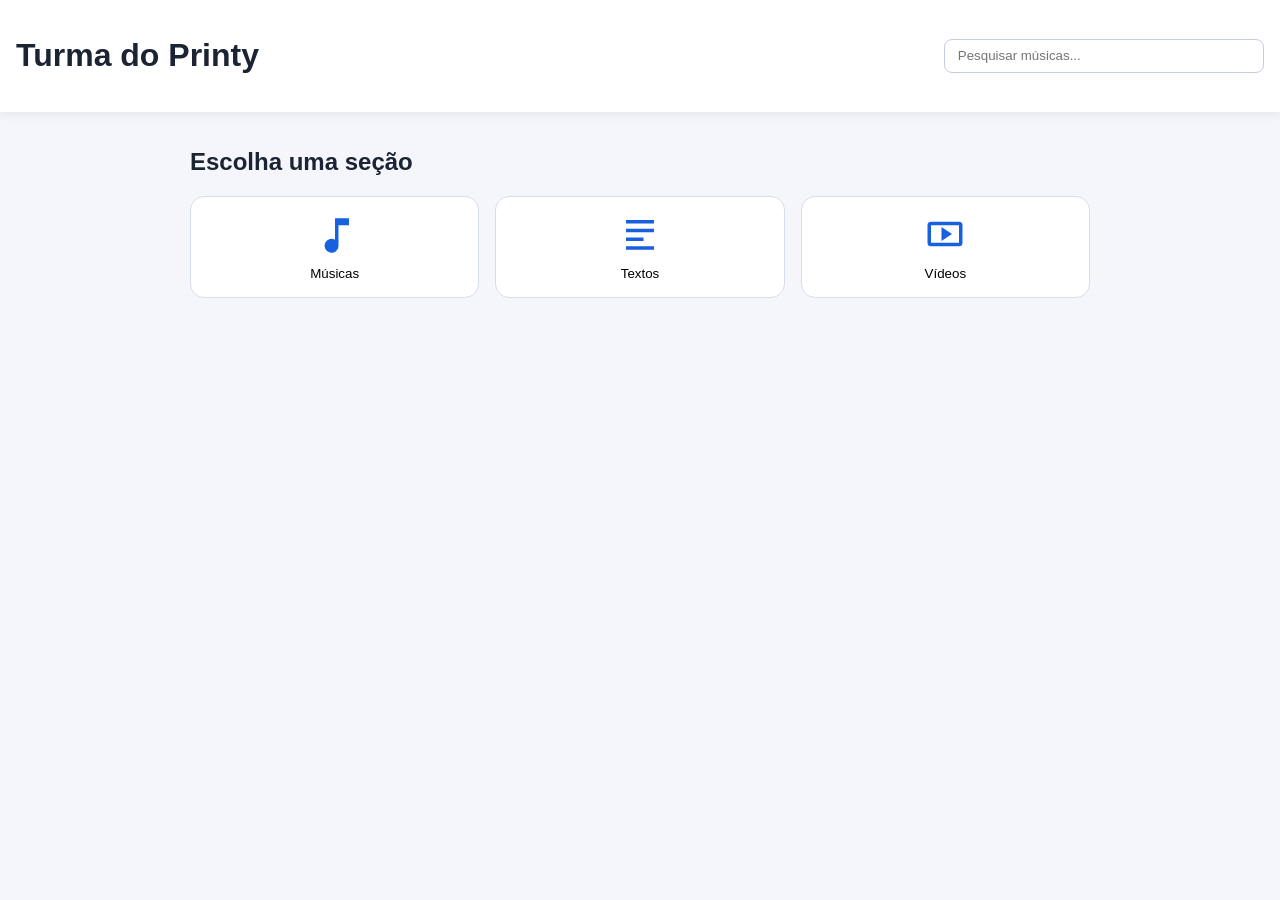
==== index.html @ 548583c9 "Cria site simples para músicas textos e vídeos" ====
<!DOCTYPE html>
<html lang="pt-BR">
  <head>
    <meta charset="UTF-8" />
    <meta name="viewport" content="width=device-width, initial-scale=1.0" />
    <title>Turma do Printy - Mídias</title>
    <link rel="stylesheet" href="styles.css" />
  </head>
  <body>
    <header class="topo">
      <h1>Turma do Printy</h1>
      <input
        type="search"
        id="pesquisa"
        placeholder="Pesquisar músicas..."
        aria-label="Pesquisar músicas"
      />
    </header>

    <main>
      <section id="home" class="secao ativa">
        <h2>Escolha uma seção</h2>
        <div class="icones-home">
          <button class="icone-btn" data-destino="musicas" aria-label="Abrir músicas">
            <svg viewBox="0 0 24 24" aria-hidden="true">
              <path d="M12 3v12.26A4 4 0 1 0 14 19V7h6V3z" />
            </svg>
            <span>Músicas</span>
          </button>

          <button class="icone-btn" data-destino="textos" aria-label="Abrir textos">
            <svg viewBox="0 0 24 24" aria-hidden="true">
              <path d="M4 4h16v2H4zm0 5h16v2H4zm0 5h10v2H4zm0 5h16v2H4z" />
            </svg>
            <span>Textos</span>
          </button>

          <button class="icone-btn" data-destino="videos" aria-label="Abrir vídeos">
            <svg viewBox="0 0 24 24" aria-hidden="true">
              <path d="m10 8 6 4-6 4z" />
              <path d="M4 5h16a2 2 0 0 1 2 2v10a2 2 0 0 1-2 2H4a2 2 0 0 1-2-2V7a2 2 0 0 1 2-2zm0 2v10h16V7z" />
            </svg>
            <span>Vídeos</span>
          </button>
        </div>
      </section>

      <section id="musicas" class="secao">
        <div class="secao-header">
          <button class="voltar" data-destino="home">← Voltar</button>
          <h2>Músicas</h2>
        </div>
        <div id="lista-musicas" class="lista"></div>
      </section>

      <section id="textos" class="secao">
        <div class="secao-header">
          <button class="voltar" data-destino="home">← Voltar</button>
          <h2>Textos</h2>
        </div>
        <div id="lista-textos" class="lista"></div>
        <article id="visualizador-texto" class="visualizador oculto">
          <h3 id="texto-titulo"></h3>
          <p id="texto-conteudo"></p>
        </article>
      </section>

      <section id="videos" class="secao">
        <div class="secao-header">
          <button class="voltar" data-destino="home">← Voltar</button>
          <h2>Vídeos</h2>
        </div>
        <div id="lista-videos" class="lista"></div>
      </section>
    </main>

    <footer id="player-fixo" class="player-fixo oculto">
      <div class="player-info">
        <strong id="musica-atual">Nenhuma música</strong>
      </div>
      <input id="barra-progresso" type="range" min="0" max="100" value="0" />
      <div class="controles-player">
        <button id="btn-pausar">Pausar</button>
        <button id="btn-proxima">Próxima</button>
      </div>
    </footer>

    <script type="module" src="app.js"></script>
  </body>
</html>
---- styles.css ----
:root {
  color-scheme: light;
  font-family: Arial, sans-serif;
}

body {
  margin: 0;
  background: #f4f6fb;
  color: #1c2433;
  padding-bottom: 110px;
}

.topo {
  position: sticky;
  top: 0;
  display: flex;
  gap: 1rem;
  align-items: center;
  justify-content: space-between;
  padding: 1rem;
  background: #fff;
  box-shadow: 0 2px 10px rgba(0, 0, 0, 0.08);
}

#pesquisa {
  width: min(320px, 100%);
  border: 1px solid #c5cee0;
  border-radius: 8px;
  padding: 0.55rem 0.8rem;
}

main {
  max-width: 900px;
  margin: 0 auto;
  padding: 1rem;
}

.secao { display: none; }
.secao.ativa { display: block; }

.icones-home {
  display: grid;
  grid-template-columns: repeat(auto-fit, minmax(170px, 1fr));
  gap: 1rem;
}

.icone-btn {
  background: white;
  border: 1px solid #d7deeb;
  border-radius: 14px;
  padding: 1rem;
  cursor: pointer;
}

.icone-btn svg {
  width: 42px;
  height: 42px;
  fill: #1760df;
  display: block;
  margin: 0 auto 0.7rem;
}

.secao-header {
  display: flex;
  align-items: center;
  gap: 1rem;
}

.voltar {
  border: 0;
  background: #1760df;
  color: #fff;
  border-radius: 8px;
  padding: 0.45rem 0.7rem;
  cursor: pointer;
}

.lista {
  display: flex;
  flex-direction: column;
  gap: 0.7rem;
}

.item {
  background: #fff;
  border: 1px solid #d7deeb;
  border-radius: 10px;
  padding: 0.85rem;
  display: flex;
  justify-content: space-between;
  align-items: center;
  cursor: pointer;
}

.item.ativo {
  border-color: #1760df;
  box-shadow: 0 0 0 2px rgba(23, 96, 223, 0.2);
}

.item .download {
  border: 0;
  border-radius: 8px;
  background: #22a061;
  color: #fff;
  padding: 0.45rem 0.65rem;
  cursor: pointer;
}

.visualizador {
  margin-top: 1rem;
  background: #fff;
  border-radius: 10px;
  border: 1px solid #d7deeb;
  padding: 1rem;
}

.oculto { display: none !important; }

.player-fixo {
  position: fixed;
  bottom: 0;
  left: 0;
  right: 0;
  background: #121826;
  color: #fff;
  display: grid;
  grid-template-columns: 1fr 2fr auto;
  align-items: center;
  gap: 0.8rem;
  padding: 0.8rem 1rem;
}

#barra-progresso {
  width: 100%;
}

.controles-player button {
  border: 0;
  border-radius: 999px;
  padding: 0.45rem 0.8rem;
  margin-left: 0.4rem;
  cursor: pointer;
}
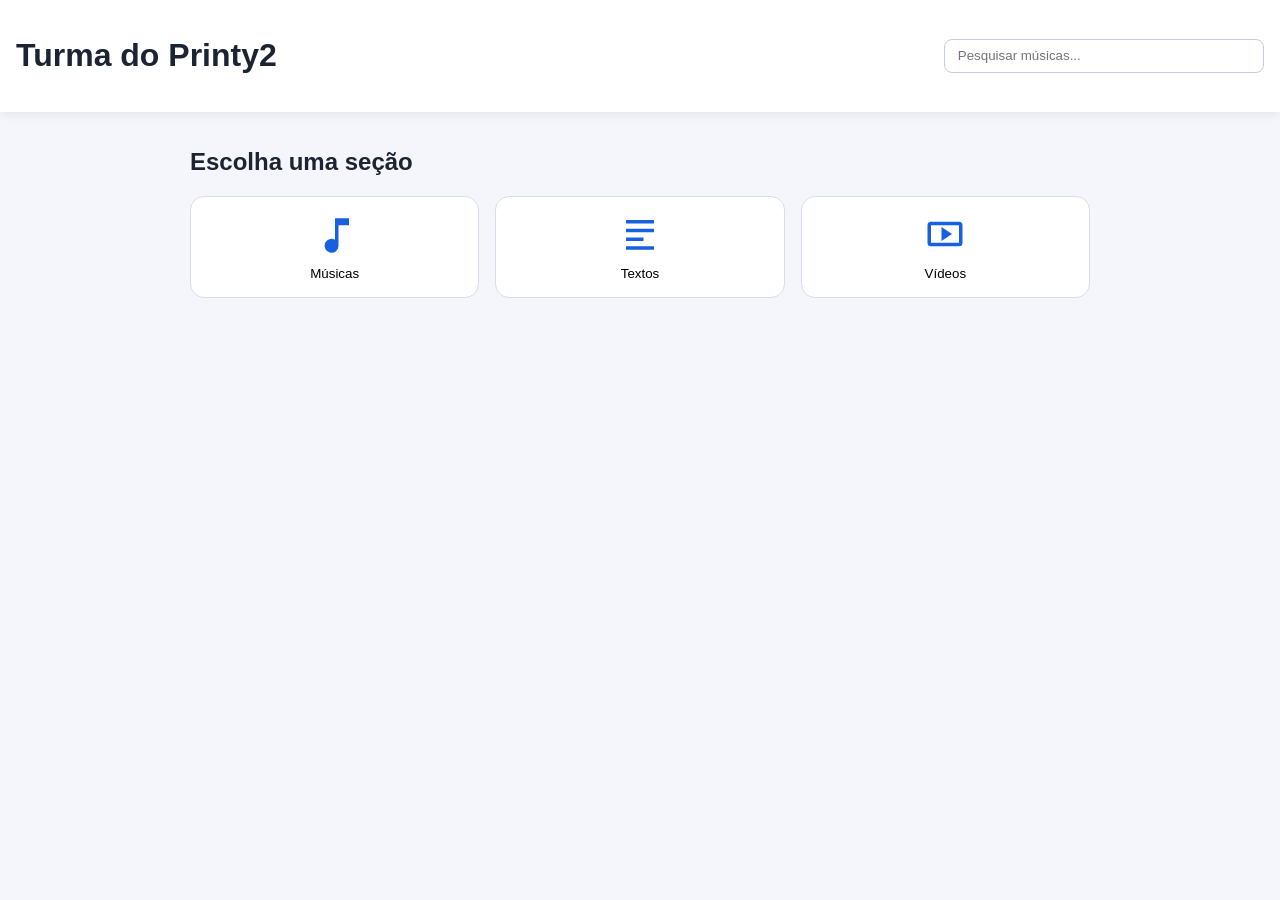
==== commit e3aebd35: "Update index.html" ====
--- a/index.html
+++ b/index.html
@@ -3,12 +3,12 @@
   <head>
     <meta charset="UTF-8" />
     <meta name="viewport" content="width=device-width, initial-scale=1.0" />
-    <title>Turma do Printy - Mídias</title>
+    <title>Turma do Printy - Mídias2</title>
     <link rel="stylesheet" href="styles.css" />
   </head>
   <body>
     <header class="topo">
-      <h1>Turma do Printy</h1>
+      <h1>Turma do Printy2</h1>
       <input
         type="search"
         id="pesquisa"
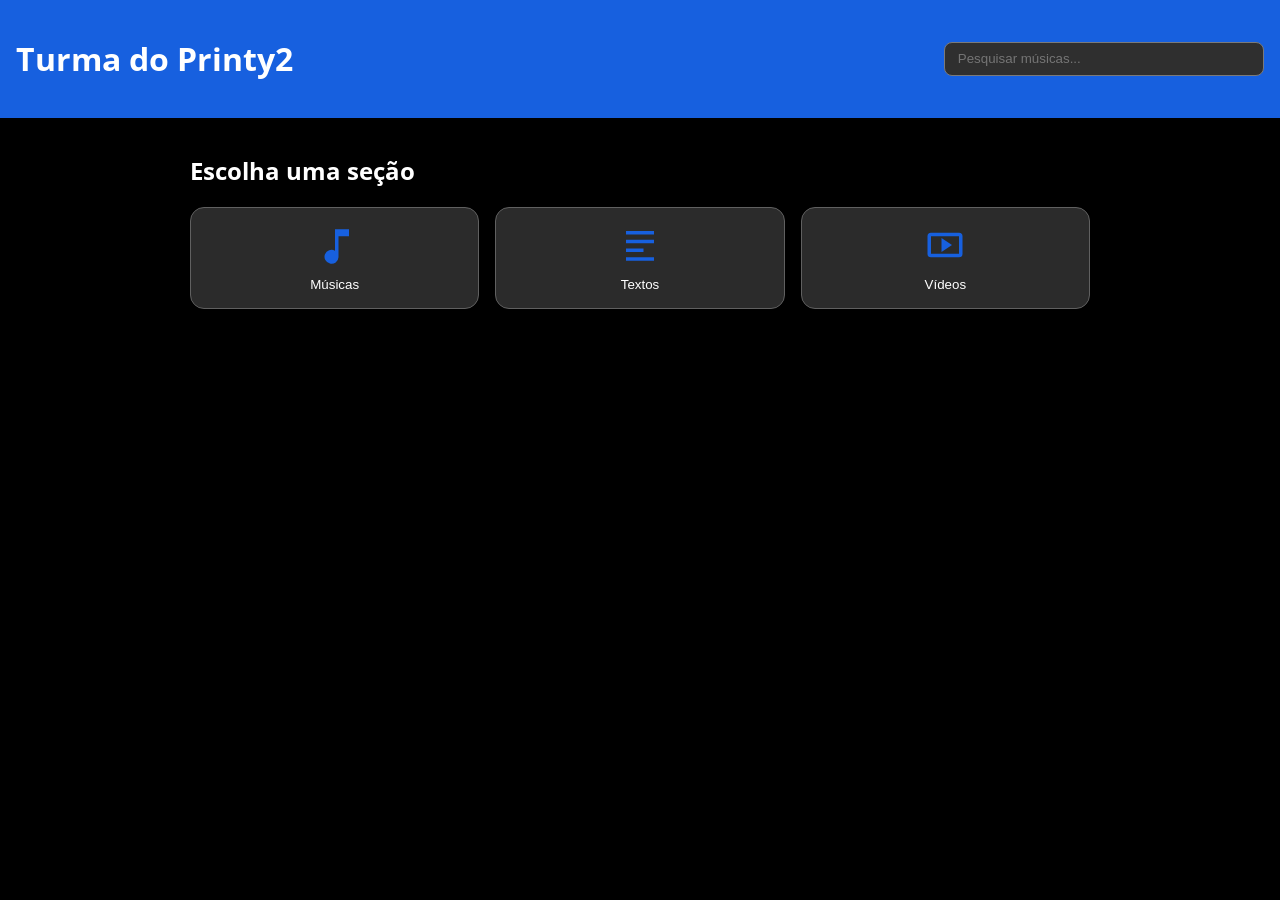
==== commit 894d459a: "Atualiza layout escuro com controles em SVG" ====
--- a/index.html
+++ b/index.html
@@ -4,6 +4,12 @@
     <meta charset="UTF-8" />
     <meta name="viewport" content="width=device-width, initial-scale=1.0" />
     <title>Turma do Printy - Mídias2</title>
+    <link rel="preconnect" href="https://fonts.googleapis.com" />
+    <link rel="preconnect" href="https://fonts.gstatic.com" crossorigin />
+    <link
+      href="https://fonts.googleapis.com/css2?family=Open+Sans:wght@400;600;700&display=swap"
+      rel="stylesheet"
+    />
     <link rel="stylesheet" href="styles.css" />
   </head>
   <body>
@@ -75,13 +81,22 @@
     </main>
 
     <footer id="player-fixo" class="player-fixo oculto">
+      <div class="controles-player">
+        <button id="btn-pausar" aria-label="Pausar música">
+          <svg viewBox="0 0 24 24" aria-hidden="true">
+            <path d="M7 5h3v14H7zm7 0h3v14h-3z" />
+          </svg>
+        </button>
+        <button id="btn-proxima" aria-label="Próxima música">
+          <svg viewBox="0 0 24 24" aria-hidden="true">
+            <path d="M6 5v14l10-7z" />
+            <path d="M18 5h2v14h-2z" />
+          </svg>
+        </button>
+      </div>
+      <input id="barra-progresso" type="range" min="0" max="100" value="0" />
       <div class="player-info">
         <strong id="musica-atual">Nenhuma música</strong>
-      </div>
-      <input id="barra-progresso" type="range" min="0" max="100" value="0" />
-      <div class="controles-player">
-        <button id="btn-pausar">Pausar</button>
-        <button id="btn-proxima">Próxima</button>
       </div>
     </footer>
 
--- a/styles.css
+++ b/styles.css
@@ -1,13 +1,13 @@
 :root {
-  color-scheme: light;
-  font-family: Arial, sans-serif;
+  color-scheme: dark;
+  font-family: 'Open Sans', sans-serif;
 }
 
 body {
   margin: 0;
-  background: #f4f6fb;
-  color: #1c2433;
-  padding-bottom: 110px;
+  background: #000;
+  color: #fff;
+  padding-bottom: 132px;
 }
 
 .topo {
@@ -18,15 +18,17 @@
   align-items: center;
   justify-content: space-between;
   padding: 1rem;
-  background: #fff;
+  background: #1760df;
   box-shadow: 0 2px 10px rgba(0, 0, 0, 0.08);
 }
 
 #pesquisa {
   width: min(320px, 100%);
-  border: 1px solid #c5cee0;
+  border: 1px solid #7a7a7a;
   border-radius: 8px;
   padding: 0.55rem 0.8rem;
+  background: #2f2f2f;
+  color: #fff;
 }
 
 main {
@@ -45,11 +47,12 @@
 }
 
 .icone-btn {
-  background: white;
-  border: 1px solid #d7deeb;
+  background: #2b2b2b;
+  border: 1px solid #606060;
   border-radius: 14px;
   padding: 1rem;
   cursor: pointer;
+  color: #fff;
 }
 
 .icone-btn svg {
@@ -82,8 +85,8 @@
 }
 
 .item {
-  background: #fff;
-  border: 1px solid #d7deeb;
+  background: #333;
+  border: 1px solid #606060;
   border-radius: 10px;
   padding: 0.85rem;
   display: flex;
@@ -93,24 +96,36 @@
 }
 
 .item.ativo {
+  background: #1760df;
   border-color: #1760df;
-  box-shadow: 0 0 0 2px rgba(23, 96, 223, 0.2);
+  color: #fff;
+  box-shadow: 0 0 0 2px rgba(23, 96, 223, 0.35);
 }
 
 .item .download {
   border: 0;
-  border-radius: 8px;
-  background: #22a061;
+  border-radius: 999px;
+  background: #1760df;
   color: #fff;
-  padding: 0.45rem 0.65rem;
+  width: 36px;
+  height: 36px;
+  display: inline-flex;
+  align-items: center;
+  justify-content: center;
   cursor: pointer;
+}
+
+.item .download svg {
+  width: 18px;
+  height: 18px;
+  fill: currentColor;
 }
 
 .visualizador {
   margin-top: 1rem;
-  background: #fff;
+  background: #2b2b2b;
   border-radius: 10px;
-  border: 1px solid #d7deeb;
+  border: 1px solid #606060;
   padding: 1rem;
 }
 
@@ -121,23 +136,45 @@
   bottom: 0;
   left: 0;
   right: 0;
-  background: #121826;
+  background: #1760df;
   color: #fff;
-  display: grid;
-  grid-template-columns: 1fr 2fr auto;
-  align-items: center;
+  display: flex;
+  flex-direction: column;
+  align-items: stretch;
   gap: 0.8rem;
-  padding: 0.8rem 1rem;
+  padding: 0.96rem 1rem;
 }
 
 #barra-progresso {
   width: 100%;
+  accent-color: #fff;
+}
+
+.player-info {
+  text-align: center;
+}
+
+.controles-player {
+  display: flex;
+  justify-content: center;
+  gap: 0.5rem;
 }
 
 .controles-player button {
   border: 0;
   border-radius: 999px;
-  padding: 0.45rem 0.8rem;
-  margin-left: 0.4rem;
+  width: 42px;
+  height: 42px;
+  display: inline-flex;
+  align-items: center;
+  justify-content: center;
+  background: #fff;
+  color: #1760df;
   cursor: pointer;
 }
+
+.controles-player svg {
+  width: 20px;
+  height: 20px;
+  fill: currentColor;
+}
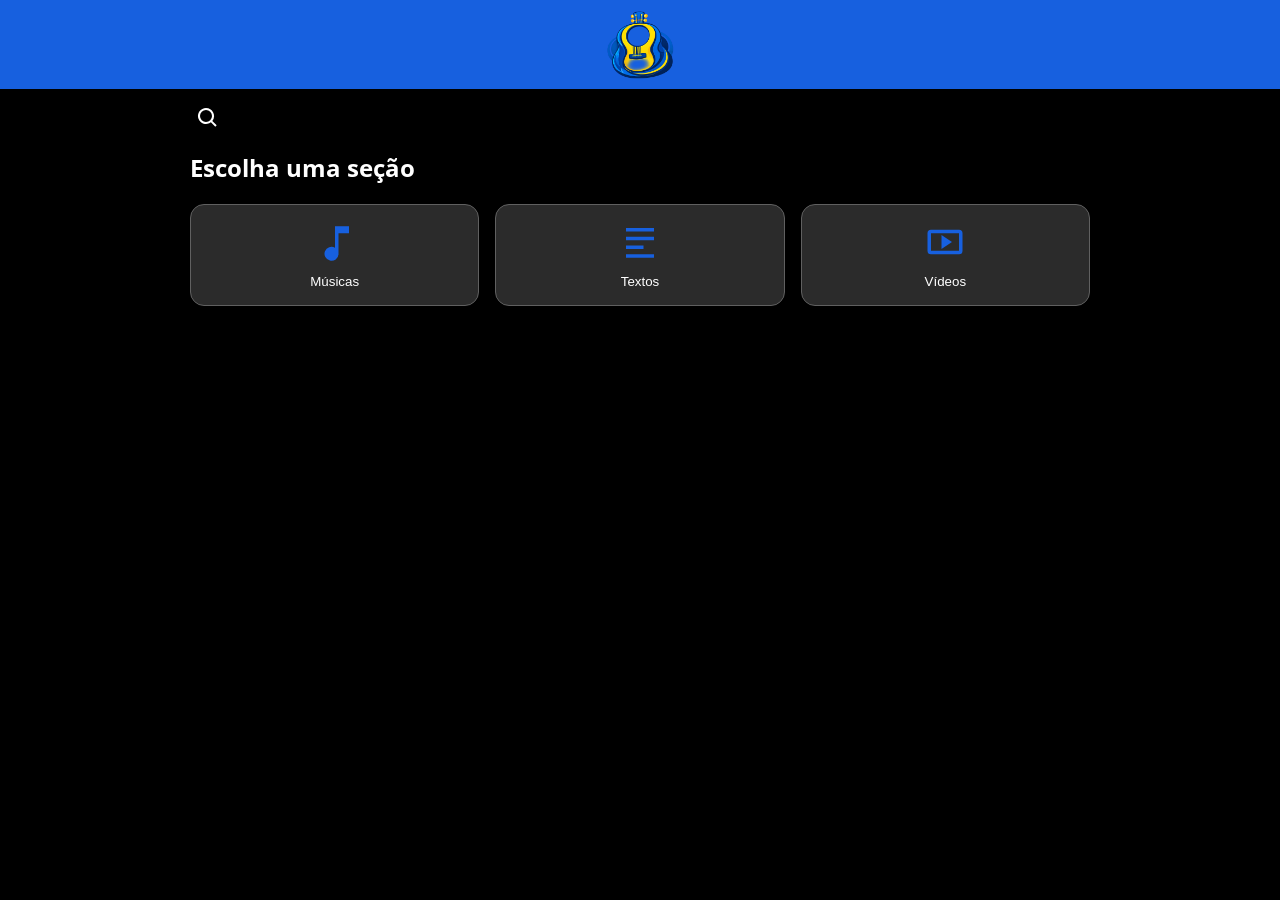
==== commit f2b80ca2: "Atualiza layout com novo cabeçalho, busca e player" ====
--- a/index.html
+++ b/index.html
@@ -14,16 +14,25 @@
   </head>
   <body>
     <header class="topo">
-      <h1>Turma do Printy2</h1>
-      <input
-        type="search"
-        id="pesquisa"
-        placeholder="Pesquisar músicas..."
-        aria-label="Pesquisar músicas"
-      />
+      <img src="logoprinty.png" alt="Logo Turma do Printy" class="logo-printy" />
     </header>
 
     <main>
+      <div class="pesquisa-global">
+        <button id="btn-toggle-pesquisa" class="btn-icone" aria-label="Abrir busca">
+          <svg viewBox="0 0 24 24" aria-hidden="true">
+            <path d="M10 2a8 8 0 1 0 4.9 14.3l4.4 4.4 1.4-1.4-4.4-4.4A8 8 0 0 0 10 2zm0 2a6 6 0 1 1 0 12 6 6 0 0 1 0-12z" />
+          </svg>
+        </button>
+        <input
+          type="search"
+          id="pesquisa"
+          class="oculto"
+          placeholder="Pesquisar músicas, textos e vídeos"
+          aria-label="Pesquisar mídias"
+        />
+      </div>
+
       <section id="home" class="secao ativa">
         <h2>Escolha uma seção</h2>
         <div class="icones-home">
@@ -81,20 +90,22 @@
     </main>
 
     <footer id="player-fixo" class="player-fixo oculto">
+      <input id="barra-progresso" type="range" min="0" max="100" value="0" />
       <div class="controles-player">
-        <button id="btn-pausar" aria-label="Pausar música">
-          <svg viewBox="0 0 24 24" aria-hidden="true">
-            <path d="M7 5h3v14H7zm7 0h3v14h-3z" />
-          </svg>
+        <button id="btn-compartilhar" class="btn-controle" aria-label="Compartilhar música">
+          <svg viewBox="0 0 24 24" aria-hidden="true"><path d="M18 16a3 3 0 0 0-2.4 1.2l-6.3-3.2a3 3 0 0 0 0-2l6.3-3.2A3 3 0 1 0 15 7a2.9 2.9 0 0 0 .1.8l-6.3 3.2a3 3 0 1 0 0 2l6.3 3.2A3 3 0 1 0 18 16z"/></svg>
         </button>
-        <button id="btn-proxima" aria-label="Próxima música">
-          <svg viewBox="0 0 24 24" aria-hidden="true">
-            <path d="M6 5v14l10-7z" />
-            <path d="M18 5h2v14h-2z" />
-          </svg>
+        <button id="btn-anterior" class="btn-controle" aria-label="Música anterior">
+          <svg viewBox="0 0 24 24" aria-hidden="true"><path d="M18 6v12l-8-6zm-9 0h2v12H9z"/></svg>
+        </button>
+        <button id="btn-pausar" class="btn-controle play-central" aria-label="Pausar música"></button>
+        <button id="btn-proxima" class="btn-controle" aria-label="Próxima música">
+          <svg viewBox="0 0 24 24" aria-hidden="true"><path d="M6 6v12l8-6zm9 0h2v12h-2z"/></svg>
+        </button>
+        <button id="btn-volume" class="btn-controle" aria-label="Silenciar">
+          <svg viewBox="0 0 24 24" aria-hidden="true"><path d="M14 3.2 8.4 8H4v8h4.4L14 20.8V3.2zm3.5 4.3-1.4 1.4a4 4 0 0 1 0 6.2l1.4 1.4a6 6 0 0 0 0-9z"/></svg>
         </button>
       </div>
-      <input id="barra-progresso" type="range" min="0" max="100" value="0" />
       <div class="player-info">
         <strong id="musica-atual">Nenhuma música</strong>
       </div>
--- a/styles.css
+++ b/styles.css
@@ -7,34 +7,62 @@
   margin: 0;
   background: #000;
   color: #fff;
-  padding-bottom: 132px;
+  padding-bottom: 92px;
 }
 
 .topo {
   position: sticky;
   top: 0;
   display: flex;
-  gap: 1rem;
-  align-items: center;
-  justify-content: space-between;
-  padding: 1rem;
+  justify-content: center;
+  padding: 0.6rem;
   background: #1760df;
-  box-shadow: 0 2px 10px rgba(0, 0, 0, 0.08);
 }
 
-#pesquisa {
-  width: min(320px, 100%);
-  border: 1px solid #7a7a7a;
-  border-radius: 8px;
-  padding: 0.55rem 0.8rem;
-  background: #2f2f2f;
-  color: #fff;
+.logo-printy {
+  width: 70px;
+  height: 70px;
+  object-fit: contain;
 }
 
 main {
   max-width: 900px;
   margin: 0 auto;
   padding: 1rem;
+}
+
+.pesquisa-global {
+  display: flex;
+  align-items: center;
+  gap: 0.7rem;
+  margin-bottom: 1rem;
+}
+
+.btn-icone,
+.btn-controle {
+  border: 0;
+  background: transparent;
+  color: #fff;
+  cursor: pointer;
+  display: inline-flex;
+  align-items: center;
+  justify-content: center;
+}
+
+.btn-icone svg,
+.btn-controle svg {
+  width: 24px;
+  height: 24px;
+  fill: currentColor;
+}
+
+#pesquisa {
+  width: min(420px, 100%);
+  border: 1px solid #7a7a7a;
+  border-radius: 8px;
+  padding: 0.55rem 0.8rem;
+  background: #2f2f2f;
+  color: #fff;
 }
 
 .secao { display: none; }
@@ -99,7 +127,6 @@
   background: #1760df;
   border-color: #1760df;
   color: #fff;
-  box-shadow: 0 0 0 2px rgba(23, 96, 223, 0.35);
 }
 
 .item .download {
@@ -141,8 +168,8 @@
   display: flex;
   flex-direction: column;
   align-items: stretch;
-  gap: 0.8rem;
-  padding: 0.96rem 1rem;
+  gap: 0.45rem;
+  padding: 0.65rem 1rem;
 }
 
 #barra-progresso {
@@ -152,29 +179,16 @@
 
 .player-info {
   text-align: center;
+  font-size: 0.9rem;
 }
 
 .controles-player {
-  display: flex;
-  justify-content: center;
-  gap: 0.5rem;
+  display: grid;
+  grid-template-columns: repeat(5, 1fr);
+  align-items: center;
 }
 
-.controles-player button {
-  border: 0;
-  border-radius: 999px;
-  width: 42px;
-  height: 42px;
-  display: inline-flex;
-  align-items: center;
-  justify-content: center;
-  background: #fff;
-  color: #1760df;
-  cursor: pointer;
+.controles-player .play-central svg {
+  width: 34px;
+  height: 34px;
 }
-
-.controles-player svg {
-  width: 20px;
-  height: 20px;
-  fill: currentColor;
-}
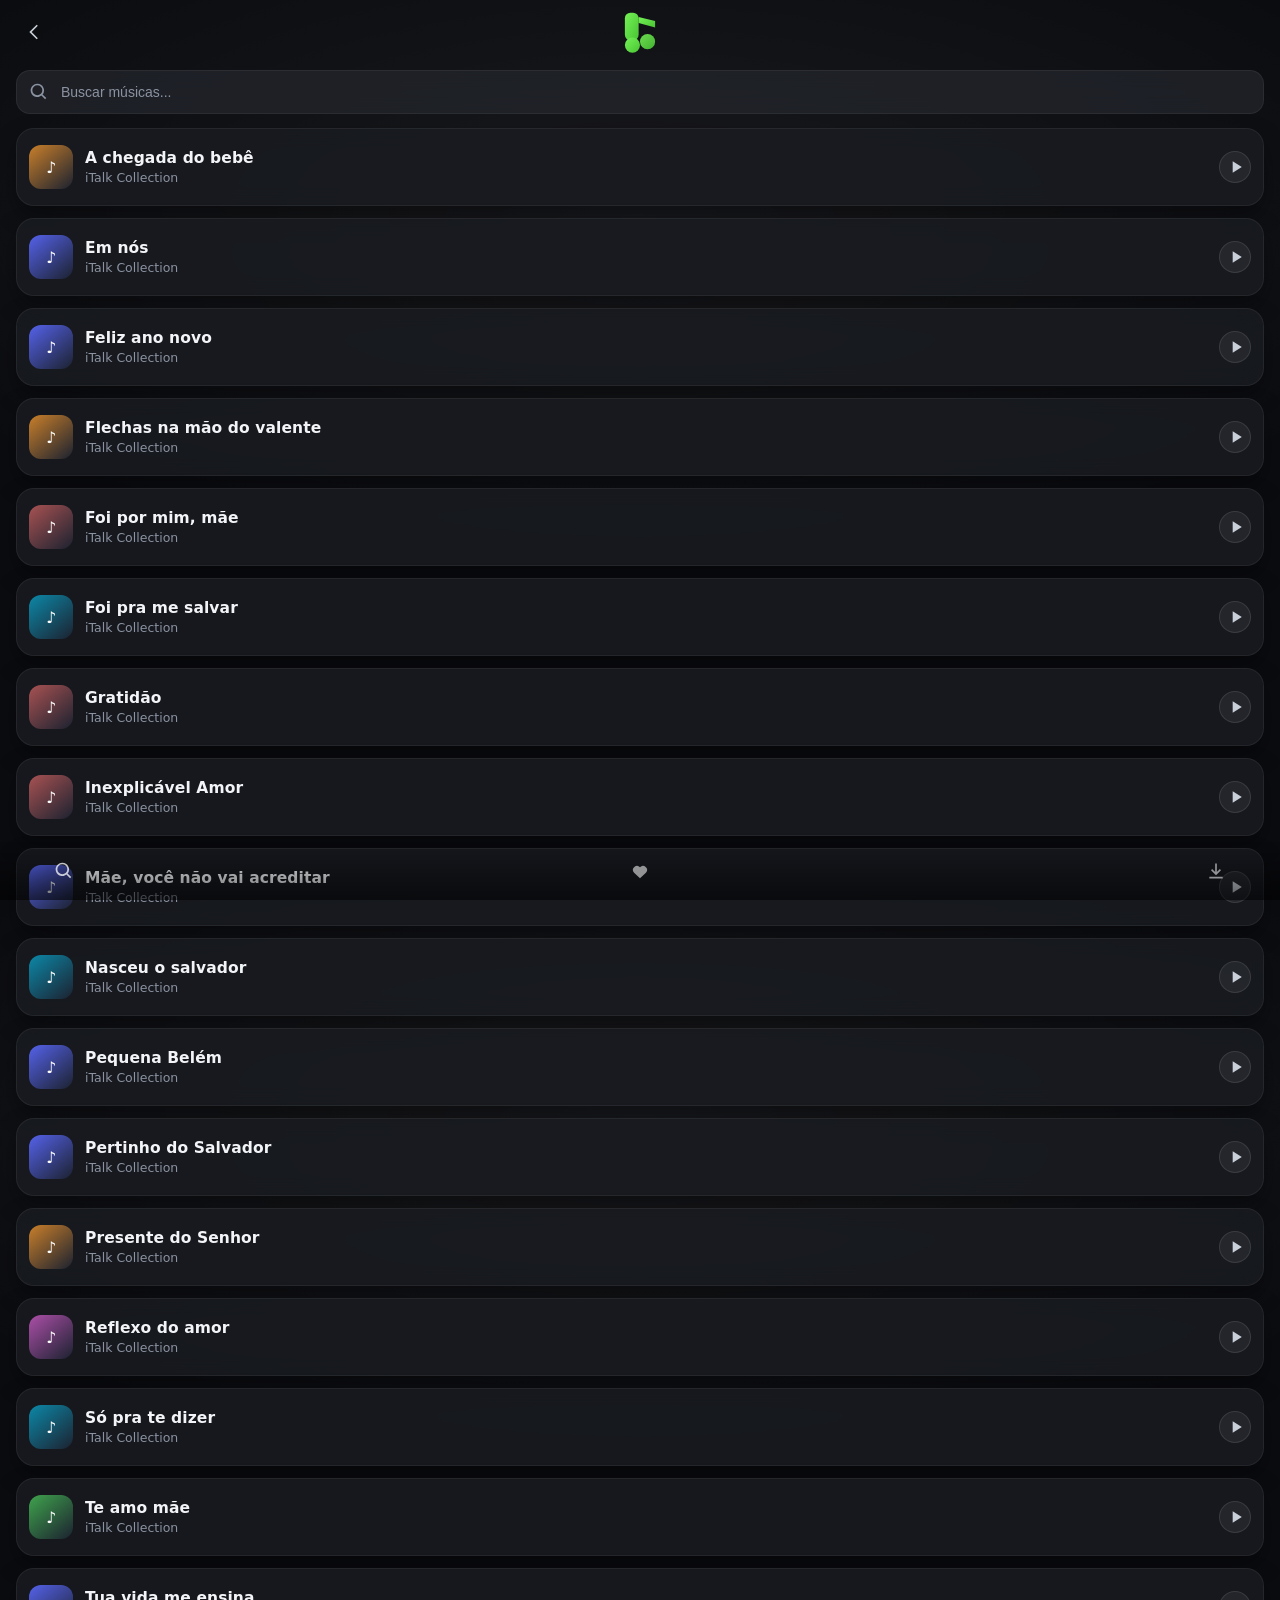
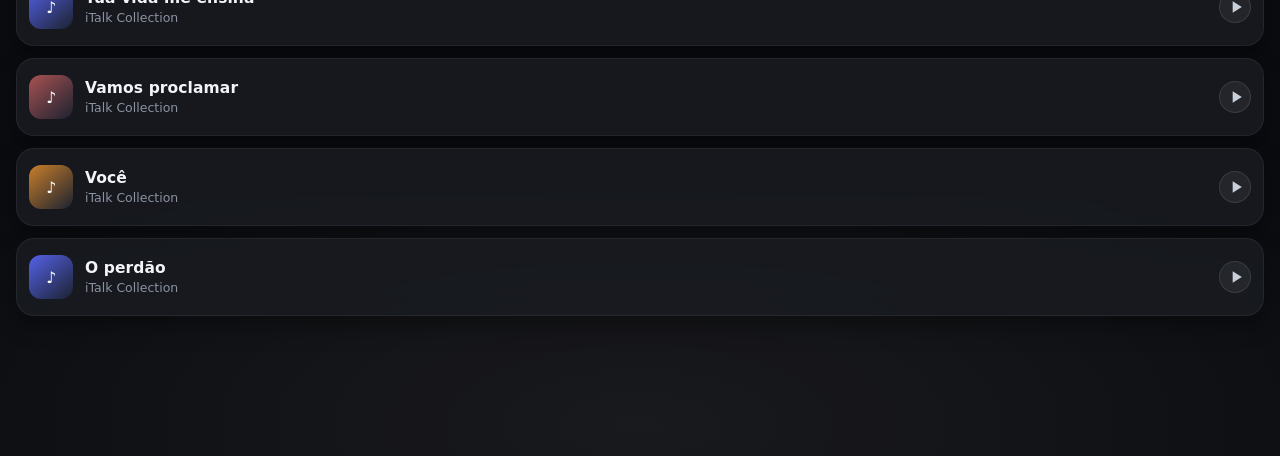
==== commit b5275bb6: "Refatora app para experiência focada em músicas" ====
--- a/index.html
+++ b/index.html
@@ -3,113 +3,61 @@
   <head>
     <meta charset="UTF-8" />
     <meta name="viewport" content="width=device-width, initial-scale=1.0" />
-    <title>Turma do Printy - Mídias2</title>
-    <link rel="preconnect" href="https://fonts.googleapis.com" />
-    <link rel="preconnect" href="https://fonts.gstatic.com" crossorigin />
-    <link
-      href="https://fonts.googleapis.com/css2?family=Open+Sans:wght@400;600;700&display=swap"
-      rel="stylesheet"
-    />
+    <title>Turma do Printy - Músicas</title>
     <link rel="stylesheet" href="styles.css" />
   </head>
   <body>
-    <header class="topo">
-      <img src="logoprinty.png" alt="Logo Turma do Printy" class="logo-printy" />
+    <header class="appbar">
+      <button class="icon-btn" id="btn-back" aria-label="Voltar">
+        <svg viewBox="0 0 24 24" aria-hidden="true">
+          <path d="M15.4 4.6 14 3.2 5.2 12l8.8 8.8 1.4-1.4L8 12z" />
+        </svg>
+      </button>
+      <div class="brand" aria-label="Logo">
+        <img src="logo.svg" alt="Logo nota musical" />
+      </div>
     </header>
 
     <main>
-      <div class="pesquisa-global">
-        <button id="btn-toggle-pesquisa" class="btn-icone" aria-label="Abrir busca">
-          <svg viewBox="0 0 24 24" aria-hidden="true">
+      <div class="search">
+        <span class="search-icon" aria-hidden="true">
+          <svg viewBox="0 0 24 24">
             <path d="M10 2a8 8 0 1 0 4.9 14.3l4.4 4.4 1.4-1.4-4.4-4.4A8 8 0 0 0 10 2zm0 2a6 6 0 1 1 0 12 6 6 0 0 1 0-12z" />
           </svg>
-        </button>
-        <input
-          type="search"
-          id="pesquisa"
-          class="oculto"
-          placeholder="Pesquisar músicas, textos e vídeos"
-          aria-label="Pesquisar mídias"
-        />
+        </span>
+        <input type="search" id="search-input" placeholder="Buscar músicas..." aria-label="Buscar músicas" />
       </div>
 
-      <section id="home" class="secao ativa">
-        <h2>Escolha uma seção</h2>
-        <div class="icones-home">
-          <button class="icone-btn" data-destino="musicas" aria-label="Abrir músicas">
-            <svg viewBox="0 0 24 24" aria-hidden="true">
-              <path d="M12 3v12.26A4 4 0 1 0 14 19V7h6V3z" />
-            </svg>
-            <span>Músicas</span>
-          </button>
-
-          <button class="icone-btn" data-destino="textos" aria-label="Abrir textos">
-            <svg viewBox="0 0 24 24" aria-hidden="true">
-              <path d="M4 4h16v2H4zm0 5h16v2H4zm0 5h10v2H4zm0 5h16v2H4z" />
-            </svg>
-            <span>Textos</span>
-          </button>
-
-          <button class="icone-btn" data-destino="videos" aria-label="Abrir vídeos">
-            <svg viewBox="0 0 24 24" aria-hidden="true">
-              <path d="m10 8 6 4-6 4z" />
-              <path d="M4 5h16a2 2 0 0 1 2 2v10a2 2 0 0 1-2 2H4a2 2 0 0 1-2-2V7a2 2 0 0 1 2-2zm0 2v10h16V7z" />
-            </svg>
-            <span>Vídeos</span>
-          </button>
-        </div>
-      </section>
-
-      <section id="musicas" class="secao">
-        <div class="secao-header">
-          <button class="voltar" data-destino="home">← Voltar</button>
-          <h2>Músicas</h2>
-        </div>
-        <div id="lista-musicas" class="lista"></div>
-      </section>
-
-      <section id="textos" class="secao">
-        <div class="secao-header">
-          <button class="voltar" data-destino="home">← Voltar</button>
-          <h2>Textos</h2>
-        </div>
-        <div id="lista-textos" class="lista"></div>
-        <article id="visualizador-texto" class="visualizador oculto">
-          <h3 id="texto-titulo"></h3>
-          <p id="texto-conteudo"></p>
-        </article>
-      </section>
-
-      <section id="videos" class="secao">
-        <div class="secao-header">
-          <button class="voltar" data-destino="home">← Voltar</button>
-          <h2>Vídeos</h2>
-        </div>
-        <div id="lista-videos" class="lista"></div>
-      </section>
+      <div id="music-list" class="list"></div>
     </main>
 
-    <footer id="player-fixo" class="player-fixo oculto">
-      <input id="barra-progresso" type="range" min="0" max="100" value="0" />
-      <div class="controles-player">
-        <button id="btn-compartilhar" class="btn-controle" aria-label="Compartilhar música">
-          <svg viewBox="0 0 24 24" aria-hidden="true"><path d="M18 16a3 3 0 0 0-2.4 1.2l-6.3-3.2a3 3 0 0 0 0-2l6.3-3.2A3 3 0 1 0 15 7a2.9 2.9 0 0 0 .1.8l-6.3 3.2a3 3 0 1 0 0 2l6.3 3.2A3 3 0 1 0 18 16z"/></svg>
-        </button>
-        <button id="btn-anterior" class="btn-controle" aria-label="Música anterior">
-          <svg viewBox="0 0 24 24" aria-hidden="true"><path d="M18 6v12l-8-6zm-9 0h2v12H9z"/></svg>
-        </button>
-        <button id="btn-pausar" class="btn-controle play-central" aria-label="Pausar música"></button>
-        <button id="btn-proxima" class="btn-controle" aria-label="Próxima música">
-          <svg viewBox="0 0 24 24" aria-hidden="true"><path d="M6 6v12l8-6zm9 0h2v12h-2z"/></svg>
-        </button>
-        <button id="btn-volume" class="btn-controle" aria-label="Silenciar">
-          <svg viewBox="0 0 24 24" aria-hidden="true"><path d="M14 3.2 8.4 8H4v8h4.4L14 20.8V3.2zm3.5 4.3-1.4 1.4a4 4 0 0 1 0 6.2l1.4 1.4a6 6 0 0 0 0-9z"/></svg>
-        </button>
+    <div id="now-playing" class="nowplaying oculto">
+      <div class="row">
+        <div id="now-cover-slot"><img class="cover" alt="Capa do álbum" /></div>
+        <div class="meta">
+          <div id="now-title" class="title">Nenhuma música tocando</div>
+          <div id="now-subtitle" class="subtitle">iTalk</div>
+        </div>
+        <div class="actions">
+          <div id="now-eq" class="equalizer-mini oculto" aria-hidden="true"><span></span><span></span><span></span><span></span></div>
+          <button id="now-play" class="btn" aria-label="Tocar"></button>
+          <button id="now-download" class="btn" aria-label="Baixar música"></button>
+        </div>
       </div>
-      <div class="player-info">
-        <strong id="musica-atual">Nenhuma música</strong>
-      </div>
-    </footer>
+      <div class="progress"><div id="progress-fill" class="fill"></div><div id="progress-thumb" class="thumb"></div></div>
+    </div>
+
+    <nav class="bottomnav" aria-label="Navegação">
+      <button class="navbtn active" aria-label="Buscar">
+        <svg viewBox="0 0 24 24"><path d="M10 2a8 8 0 1 0 4.9 14.3l4.4 4.4 1.4-1.4-4.4-4.4A8 8 0 0 0 10 2zm0 2a6 6 0 1 1 0 12 6 6 0 0 1 0-12z" /></svg>
+      </button>
+      <button class="navbtn" aria-label="Favoritos">
+        <svg viewBox="0 0 24 24"><path d="M12 20.7 4.9 14A4.8 4.8 0 0 1 12 7.5 4.8 4.8 0 0 1 19.1 14z" /></svg>
+      </button>
+      <button class="navbtn" aria-label="Downloads">
+        <svg viewBox="0 0 24 24"><path d="M11 3h2v10.2l3.6-3.6 1.4 1.4-6 6-6-6 1.4-1.4 3.6 3.6zM4 19h16v2H4z" /></svg>
+      </button>
+    </nav>
 
     <script type="module" src="app.js"></script>
   </body>
--- a/styles.css
+++ b/styles.css
@@ -1,194 +1,95 @@
-:root {
-  color-scheme: dark;
-  font-family: 'Open Sans', sans-serif;
+:root{
+  --bg:#0B0C10;
+  --panel:rgba(25,28,34,.85);
+  --panel-2:rgba(35,38,45,.75);
+  --text:#F2F4F7;
+  --muted:#8B93A1;
+  --icon:#C9CFD8;
+  --stroke:rgba(255,255,255,.10);
+  --accent:#7CFF5B;
+  --r-card:18px;
+  --r-input:14px;
+  --px:16px;
 }
-
-body {
-  margin: 0;
-  background: #000;
-  color: #fff;
-  padding-bottom: 92px;
+*{box-sizing:border-box}
+html,body{height:100%}
+body{
+  margin:0;
+  font-family:system-ui,-apple-system,"Segoe UI",Roboto,Arial;
+  color:var(--text);
+  background:radial-gradient(120% 70% at 50% 25%, rgba(255,255,255,.06) 0%, rgba(255,255,255,0) 55%),var(--bg);
 }
-
-.topo {
-  position: sticky;
-  top: 0;
-  display: flex;
-  justify-content: center;
-  padding: 0.6rem;
-  background: #1760df;
+svg{width:20px;height:20px;fill:currentColor}
+.appbar{
+  position:sticky; top:0; z-index:5;
+  padding:10px var(--px) 8px;
+  display:flex; align-items:center; justify-content:center;
 }
-
-.logo-printy {
-  width: 70px;
-  height: 70px;
-  object-fit: contain;
+.appbar .icon-btn{
+  position:absolute; left:var(--px);
+  width:38px; height:38px;
+  display:grid; place-items:center;
+  background:transparent; border:0; color:var(--icon);
 }
-
-main {
-  max-width: 900px;
-  margin: 0 auto;
-  padding: 1rem;
+.brand{width:44px;height:44px;display:grid;place-items:center;opacity:.95}
+.brand img{width:44px;height:44px;display:block}
+main{padding:0 var(--px) 140px;}
+.search{
+  margin:8px 0 14px;
+  height:44px;
+  background:var(--panel-2);
+  border:1px solid rgba(255,255,255,.06);
+  border-radius:var(--r-input);
+  display:flex; align-items:center;
+  gap:10px;
+  padding:0 12px;
+  backdrop-filter: blur(10px);
 }
-
-.pesquisa-global {
-  display: flex;
-  align-items: center;
-  gap: 0.7rem;
-  margin-bottom: 1rem;
+.search-icon{color:var(--muted);display:grid;place-items:center}
+.search input{flex:1;border:0;outline:0;background:transparent;color:var(--text);font-size:14px}
+.search input::placeholder{color:var(--muted)}
+.list{display:flex;flex-direction:column;gap:12px}
+.card{
+  height:78px;
+  background:var(--panel);
+  border:1px solid rgba(255,255,255,.06);
+  border-radius:var(--r-card);
+  padding:12px;
+  display:flex; align-items:center; gap:12px;
+  backdrop-filter: blur(10px);
+  box-shadow: 0 10px 22px rgba(0,0,0,.35);
 }
-
-.btn-icone,
-.btn-controle {
-  border: 0;
-  background: transparent;
-  color: #fff;
-  cursor: pointer;
-  display: inline-flex;
-  align-items: center;
-  justify-content: center;
+.cover,.cover-fallback{width:44px;height:44px;border-radius:12px;object-fit:cover;flex:0 0 auto}
+.cover-fallback{display:grid;place-items:center;color:#fff;font-weight:700}
+.meta{flex:1;min-width:0}
+.title{font-size:15.5px;font-weight:600;letter-spacing:.1px;white-space:nowrap;overflow:hidden;text-overflow:ellipsis}
+.subtitle{margin-top:3px;font-size:12.5px;color:var(--muted);white-space:nowrap;overflow:hidden;text-overflow:ellipsis}
+.trailing{display:flex;align-items:center;gap:10px}
+.play-pill{
+  width:32px;height:32px;border-radius:999px;
+  border:1px solid rgba(255,255,255,.10);
+  background:rgba(255,255,255,.06);
+  display:grid;place-items:center;color:var(--icon)
 }
-
-.btn-icone svg,
-.btn-controle svg {
-  width: 24px;
-  height: 24px;
-  fill: currentColor;
+.equalizer-mini{display:flex;align-items:flex-end;gap:3px;height:16px;width:26px}
+.equalizer-mini span{width:3px;background:var(--accent);border-radius:2px;opacity:.9}
+.equalizer-mini span:nth-child(1){height:6px}.equalizer-mini span:nth-child(2){height:11px}.equalizer-mini span:nth-child(3){height:8px}.equalizer-mini span:nth-child(4){height:14px}
+.nowplaying{
+  position:fixed;left:var(--px);right:var(--px);bottom:62px;
+  background:rgba(20,23,28,.92);
+  border:1px solid rgba(255,255,255,.06);
+  border-radius:22px;padding:12px;
+  backdrop-filter: blur(12px);
+  box-shadow:0 14px 30px rgba(0,0,0,.45);
 }
-
-#pesquisa {
-  width: min(420px, 100%);
-  border: 1px solid #7a7a7a;
-  border-radius: 8px;
-  padding: 0.55rem 0.8rem;
-  background: #2f2f2f;
-  color: #fff;
-}
-
-.secao { display: none; }
-.secao.ativa { display: block; }
-
-.icones-home {
-  display: grid;
-  grid-template-columns: repeat(auto-fit, minmax(170px, 1fr));
-  gap: 1rem;
-}
-
-.icone-btn {
-  background: #2b2b2b;
-  border: 1px solid #606060;
-  border-radius: 14px;
-  padding: 1rem;
-  cursor: pointer;
-  color: #fff;
-}
-
-.icone-btn svg {
-  width: 42px;
-  height: 42px;
-  fill: #1760df;
-  display: block;
-  margin: 0 auto 0.7rem;
-}
-
-.secao-header {
-  display: flex;
-  align-items: center;
-  gap: 1rem;
-}
-
-.voltar {
-  border: 0;
-  background: #1760df;
-  color: #fff;
-  border-radius: 8px;
-  padding: 0.45rem 0.7rem;
-  cursor: pointer;
-}
-
-.lista {
-  display: flex;
-  flex-direction: column;
-  gap: 0.7rem;
-}
-
-.item {
-  background: #333;
-  border: 1px solid #606060;
-  border-radius: 10px;
-  padding: 0.85rem;
-  display: flex;
-  justify-content: space-between;
-  align-items: center;
-  cursor: pointer;
-}
-
-.item.ativo {
-  background: #1760df;
-  border-color: #1760df;
-  color: #fff;
-}
-
-.item .download {
-  border: 0;
-  border-radius: 999px;
-  background: #1760df;
-  color: #fff;
-  width: 36px;
-  height: 36px;
-  display: inline-flex;
-  align-items: center;
-  justify-content: center;
-  cursor: pointer;
-}
-
-.item .download svg {
-  width: 18px;
-  height: 18px;
-  fill: currentColor;
-}
-
-.visualizador {
-  margin-top: 1rem;
-  background: #2b2b2b;
-  border-radius: 10px;
-  border: 1px solid #606060;
-  padding: 1rem;
-}
-
-.oculto { display: none !important; }
-
-.player-fixo {
-  position: fixed;
-  bottom: 0;
-  left: 0;
-  right: 0;
-  background: #1760df;
-  color: #fff;
-  display: flex;
-  flex-direction: column;
-  align-items: stretch;
-  gap: 0.45rem;
-  padding: 0.65rem 1rem;
-}
-
-#barra-progresso {
-  width: 100%;
-  accent-color: #fff;
-}
-
-.player-info {
-  text-align: center;
-  font-size: 0.9rem;
-}
-
-.controles-player {
-  display: grid;
-  grid-template-columns: repeat(5, 1fr);
-  align-items: center;
-}
-
-.controles-player .play-central svg {
-  width: 34px;
-  height: 34px;
-}
+.nowplaying .row{display:flex;align-items:center;gap:12px}
+.nowplaying .cover,.nowplaying .cover-fallback{width:46px;height:46px;border-radius:14px}
+.nowplaying .actions{display:flex;align-items:center;gap:14px}
+.nowplaying .actions .btn{width:34px;height:34px;border-radius:999px;border:0;background:transparent;color:var(--icon);display:grid;place-items:center}
+.progress{margin-top:10px;height:3px;background:rgba(255,255,255,.10);border-radius:999px;position:relative;overflow:visible}
+.progress .fill{height:100%;width:0;background:var(--accent);border-radius:999px}
+.progress .thumb{position:absolute;left:0;top:50%;width:12px;height:12px;transform:translate(-50%,-50%);background:var(--accent);border-radius:999px;box-shadow:0 0 0 3px rgba(124,255,91,.18)}
+.bottomnav{position:fixed;left:0;right:0;bottom:0;height:58px;padding:0 44px;display:flex;align-items:center;justify-content:space-between;background:linear-gradient(to top, rgba(0,0,0,.55), rgba(0,0,0,0))}
+.bottomnav .navbtn{width:40px;height:40px;border:0;background:transparent;color:rgba(255,255,255,.55);display:grid;place-items:center}
+.bottomnav .navbtn.active{color:rgba(255,255,255,.75)}
+.oculto{display:none!important}
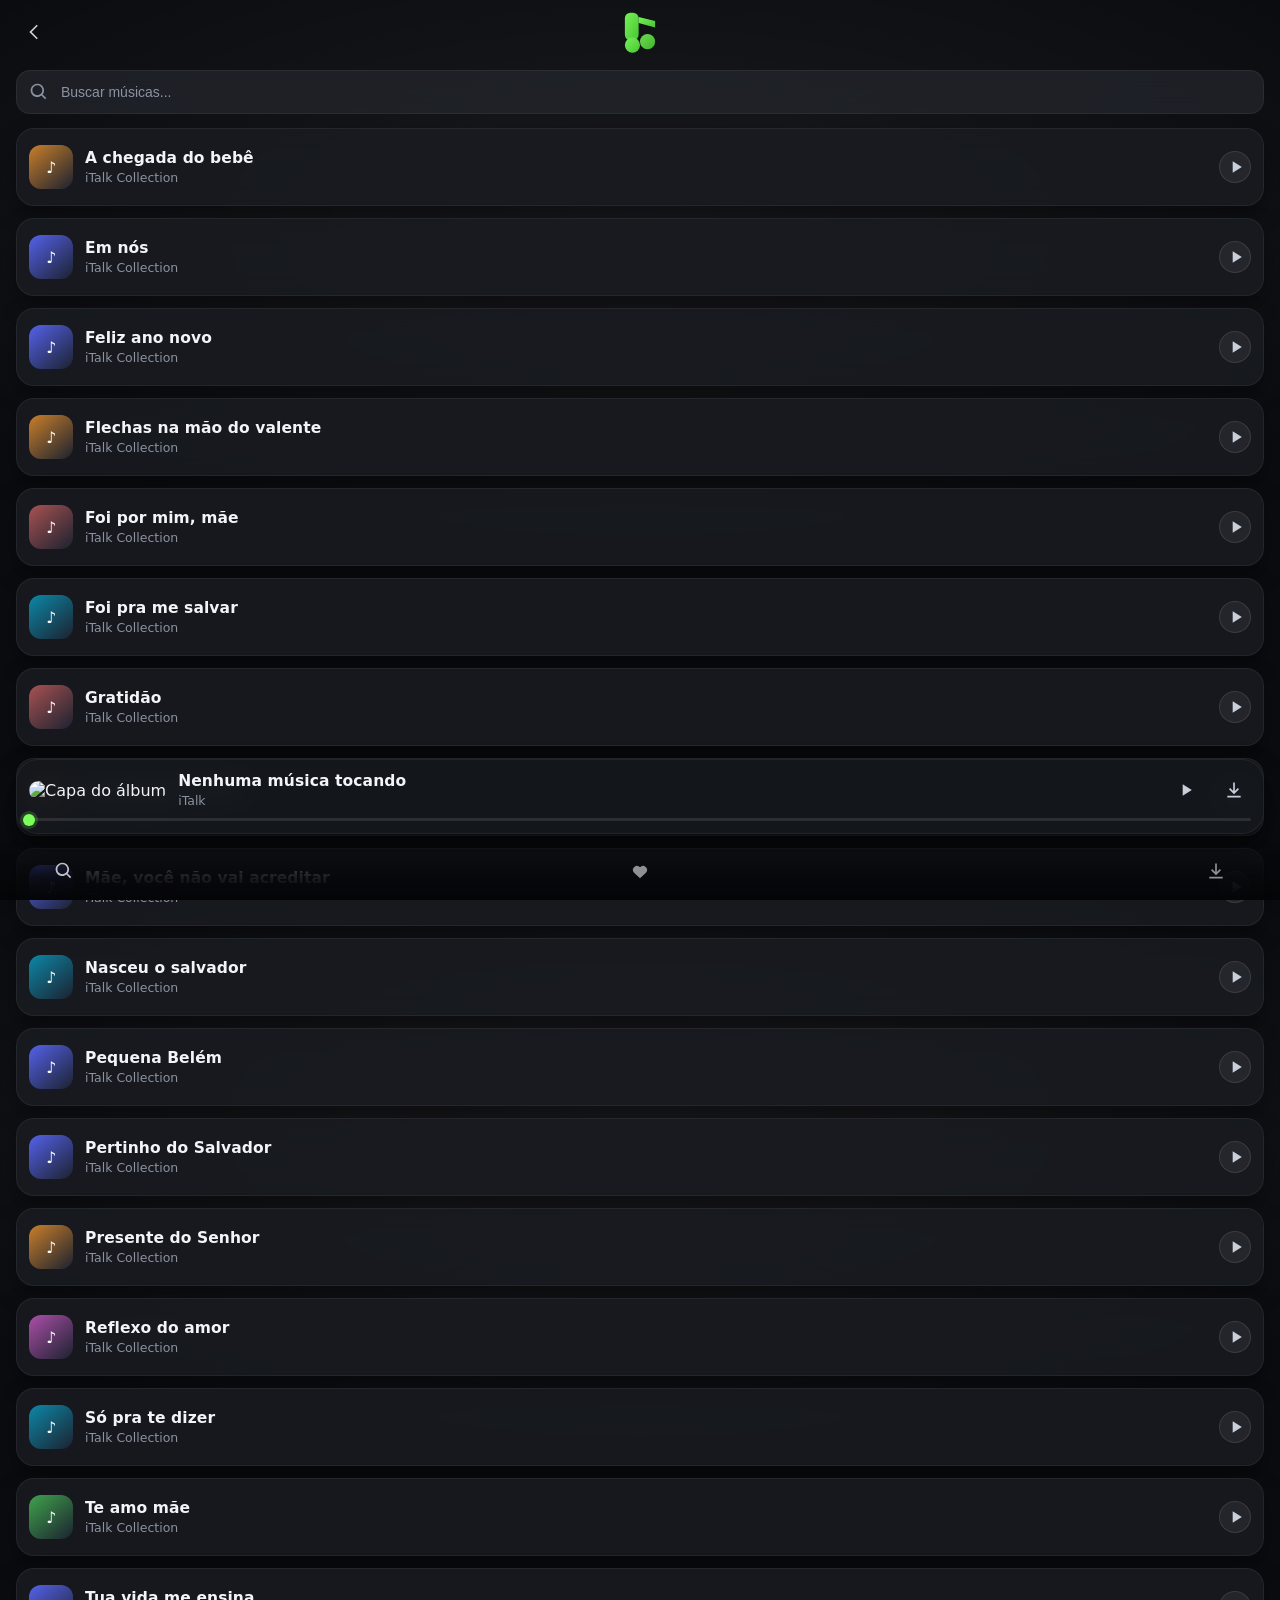
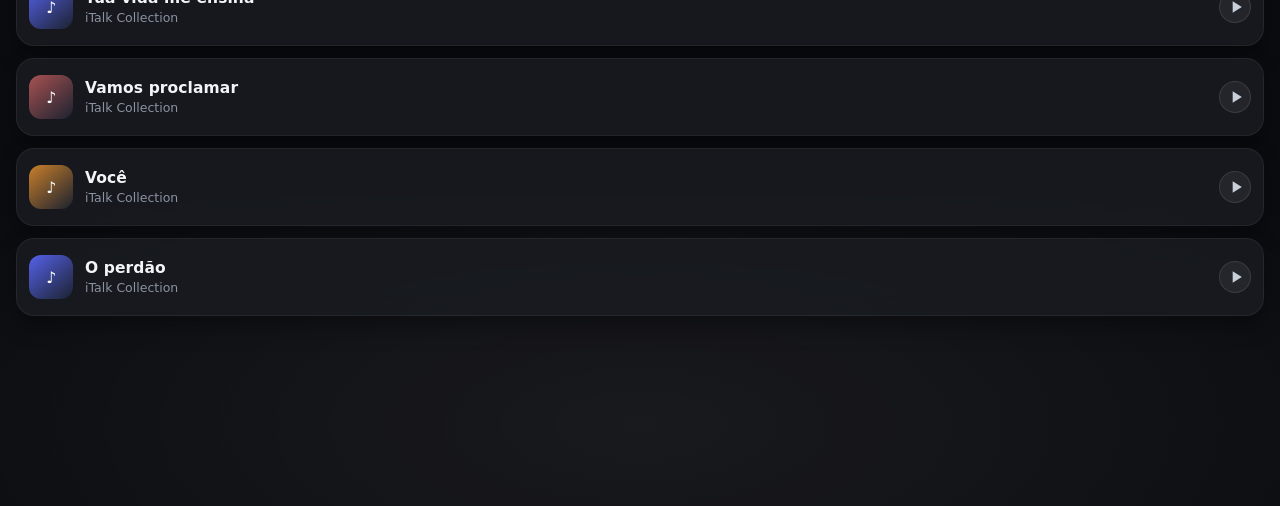
==== commit c723aa4a: "Fixa player no rodapé e adiciona fade no fim da lista" ====
--- a/index.html
+++ b/index.html
@@ -31,7 +31,7 @@
       <div id="music-list" class="list"></div>
     </main>
 
-    <div id="now-playing" class="nowplaying oculto">
+    <div id="now-playing" class="nowplaying">
       <div class="row">
         <div id="now-cover-slot"><img class="cover" alt="Capa do álbum" /></div>
         <div class="meta">
--- a/styles.css
+++ b/styles.css
@@ -10,6 +10,11 @@
   --r-card:18px;
   --r-input:14px;
   --px:16px;
+  --bottomnav-height:58px;
+  --nowplaying-gap:8px;
+  --nowplaying-height:94px;
+  --list-fade-height:80px;
+  --fixed-footer-total:calc(var(--bottomnav-height) + var(--nowplaying-gap) + var(--nowplaying-height));
 }
 *{box-sizing:border-box}
 html,body{height:100%}
@@ -33,7 +38,9 @@
 }
 .brand{width:44px;height:44px;display:grid;place-items:center;opacity:.95}
 .brand img{width:44px;height:44px;display:block}
-main{padding:0 var(--px) 140px;}
+main{
+  padding:0 var(--px) calc(var(--fixed-footer-total) + 18px);
+}
 .search{
   margin:8px 0 14px;
   height:44px;
@@ -48,7 +55,24 @@
 .search-icon{color:var(--muted);display:grid;place-items:center}
 .search input{flex:1;border:0;outline:0;background:transparent;color:var(--text);font-size:14px}
 .search input::placeholder{color:var(--muted)}
-.list{display:flex;flex-direction:column;gap:12px}
+.list{
+  display:flex;
+  flex-direction:column;
+  gap:12px;
+  position:relative;
+}
+.list::after{
+  content:"";
+  position:sticky;
+  left:0;
+  right:0;
+  bottom:0;
+  height:var(--list-fade-height);
+  margin-top:calc(var(--list-fade-height) * -1);
+  pointer-events:none;
+  z-index:2;
+  background:linear-gradient(to bottom, rgba(11,12,16,0) 0%, rgba(11,12,16,.88) 74%, rgba(11,12,16,1) 100%);
+}
 .card{
   height:78px;
   background:var(--panel);
@@ -75,12 +99,13 @@
 .equalizer-mini span{width:3px;background:var(--accent);border-radius:2px;opacity:.9}
 .equalizer-mini span:nth-child(1){height:6px}.equalizer-mini span:nth-child(2){height:11px}.equalizer-mini span:nth-child(3){height:8px}.equalizer-mini span:nth-child(4){height:14px}
 .nowplaying{
-  position:fixed;left:var(--px);right:var(--px);bottom:62px;
+  position:fixed;left:var(--px);right:var(--px);bottom:calc(var(--bottomnav-height) + var(--nowplaying-gap));
   background:rgba(20,23,28,.92);
   border:1px solid rgba(255,255,255,.06);
   border-radius:22px;padding:12px;
   backdrop-filter: blur(12px);
   box-shadow:0 14px 30px rgba(0,0,0,.45);
+  z-index:6;
 }
 .nowplaying .row{display:flex;align-items:center;gap:12px}
 .nowplaying .cover,.nowplaying .cover-fallback{width:46px;height:46px;border-radius:14px}
@@ -89,7 +114,7 @@
 .progress{margin-top:10px;height:3px;background:rgba(255,255,255,.10);border-radius:999px;position:relative;overflow:visible}
 .progress .fill{height:100%;width:0;background:var(--accent);border-radius:999px}
 .progress .thumb{position:absolute;left:0;top:50%;width:12px;height:12px;transform:translate(-50%,-50%);background:var(--accent);border-radius:999px;box-shadow:0 0 0 3px rgba(124,255,91,.18)}
-.bottomnav{position:fixed;left:0;right:0;bottom:0;height:58px;padding:0 44px;display:flex;align-items:center;justify-content:space-between;background:linear-gradient(to top, rgba(0,0,0,.55), rgba(0,0,0,0))}
+.bottomnav{position:fixed;left:0;right:0;bottom:0;height:var(--bottomnav-height);padding:0 44px;display:flex;align-items:center;justify-content:space-between;background:linear-gradient(to top, rgba(0,0,0,.55), rgba(0,0,0,0));z-index:7}
 .bottomnav .navbtn{width:40px;height:40px;border:0;background:transparent;color:rgba(255,255,255,.55);display:grid;place-items:center}
 .bottomnav .navbtn.active{color:rgba(255,255,255,.75)}
 .oculto{display:none!important}
